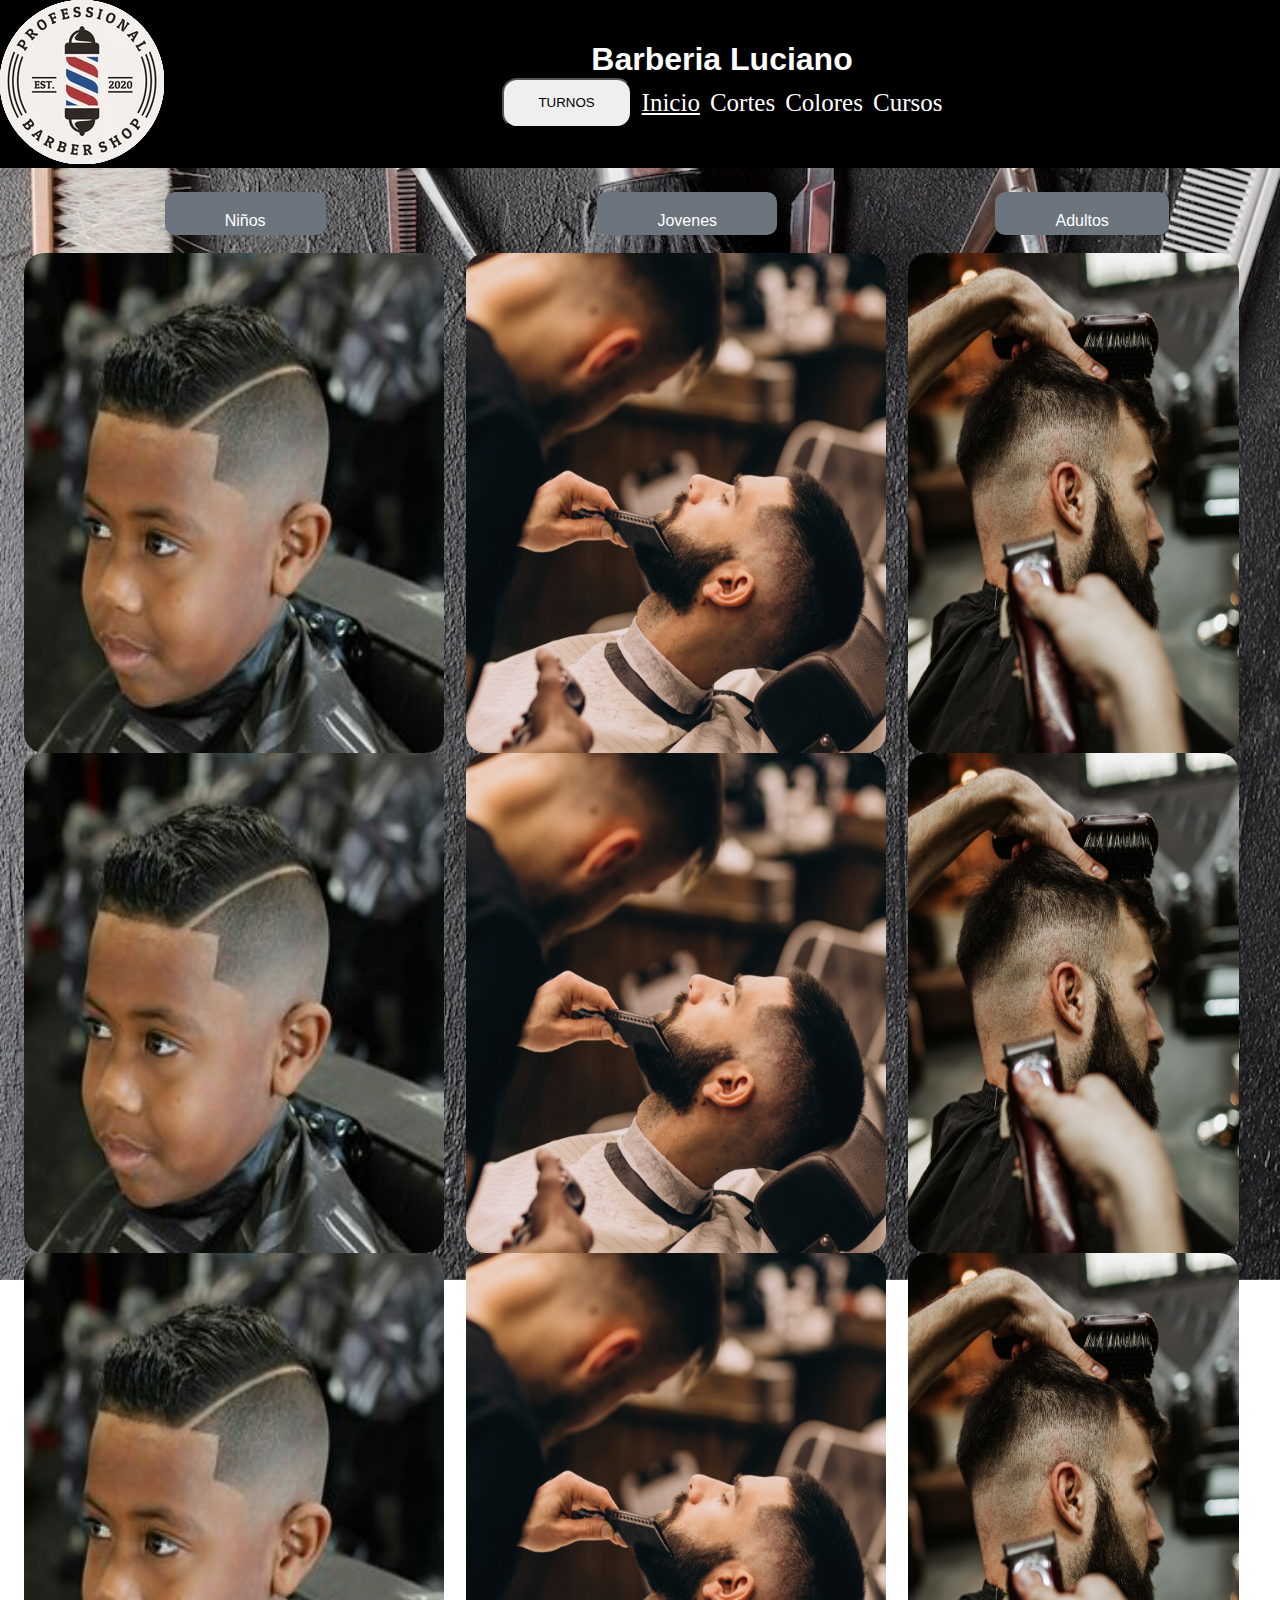
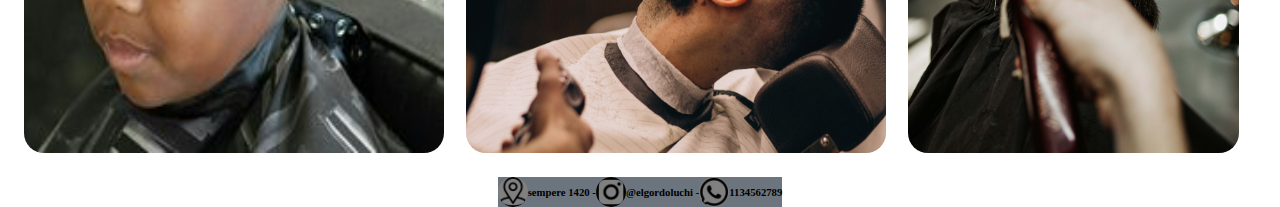
==== index.html @ 37925ba2 "primer commit" ====
<!DOCTYPE html>
<html lang="es">
  <head>
    <meta charset="UTF-8" />
    <meta http-equiv="X-UA-Compatible" content="IE=edge" />
    <meta name="viewport" content="width=device-width, initial-scale=1.0" />
    <link
      href="https://cdn.jsdelivr.net/npm/bootstrap@5.2.2/dist/css/bootstrap.min.css"
      rel="stylesheet"
      integrity="sha384-Zenh87qX5JnK2Jl0vWa8Ck2rdkQ2Bzep5IDxbcnCeuOxjzrPF/et3URy9Bv1WTRi"
      crossorigin="anonymous"
    />
    <link rel="stylesheet" href="./stylo.css" />
    <title>Barberia Luciano</title>
  </head>
  <body>
    <header>
      <section class="encabezado">
        <div>
          <img src="./imagenes/logo oroginal.png" alt="logo">
        </div>
        <div class="hermano">
        <div class="titulo">
          <h1>Barberia Luciano</h1>
        </div>
        <nav >
          
          <ul class="navbar">
            <button class="botonTurno">TURNOS</button>
            <li ><a href="./index.html" class="items active">Inicio</a></li>
           <li > <a href="./pages/cortes.html"class="items">Cortes</a></li>
           <li ><a href="./pages/colores.html"class="items">Colores</a></li>
           <li ><a href="./pages/cursos.html"class="items">Cursos</a></li>
          </ul>
        </nav>
      </div>
      </section>
    </header>
      

  
    
    <section class="cuerpo">
      <main class="tabla dflex">
        <div class="niños col-md-3">
          <div class="imagen_1">
            <p class="subtit">Niños</p>
          </div>
          <br />
          <div>
          <div id="carouselExampleSlidesOnly" class="carousel slide" data-bs-ride="carousel">
            <div class="carousel-inner">
              <div class="carousel-item active">
                <img src="./imagenes/ninos.jpg" class="fotos" alt="...">
              </div>
              <div class="carousel-item">
                <img src="./imagenes/ninos.jpg" class="fotos" alt="...">
              </div>
              <div class="carousel-item">
                <img src="./imagenes/ninos.jpg" class="fotos" alt="...">
              </div>
            </div>
          </div></div>
        </div>
        <div class="jovenes col-md-3">
          <div class="imagen_2">
          <p class="subtit">Jovenes</p>
        </div>
          <br />
          <div>
            <div id="carouselExampleSlidesOnly" class="carousel slide" data-bs-ride="carousel">
              <div class="carousel-inner">
                <div class="carousel-item active">
                  <img src="./imagenes/jovenes.jpg" class="fotos" alt="...">
                </div>
                <div class="carousel-item">
                  <img src="./imagenes/jovenes.jpg" class="fotos" alt="...">
                </div>
                <div class="carousel-item">
                  <img src="./imagenes/jovenes.jpg" class="fotos" alt="...">
                </div>
              </div>
            </div></div>
        </div>
        <div class="adultos col-md-3">
          <div class="imagen_3">
          <p class="subtit">Adultos</p>
          </div>
          <br />
          <div>
            <div id="carouselExampleSlidesOnly" class="carousel slide" data-bs-ride="carousel">
              <div class="carousel-inner">
                <div class="carousel-item active">
                  <img src="./imagenes/adultos.jpg" class="fotos" alt="...">
                </div>
                <div class="carousel-item">
                  <img src="./imagenes/adultos.jpg" class="fotos" alt="...">
                </div>
                <div class="carousel-item">
                  <img src="./imagenes/adultos.jpg" class="fotos" alt="...">
                </div>
              </div>
            </div></div>
        </div>
      </main>
      <footer >
        <div class="pie">
        <h6 class="direccion"><img class="contactos" src="./imagenes/ubicacion.png" alt=""> sempere 1420 -  <img class="contactos" src="./imagenes/instagram.png" alt="">@elgordoluchi - <img class="contactos" src="./imagenes/whatsapp.png" alt=""> 1134562789</h6>
      </div>
      </footer>
    </section>
  </body>
  <script
    src="https://cdn.jsdelivr.net/npm/bootstrap@5.2.2/dist/js/bootstrap.bundle.min.js"
    integrity="sha384-OERcA2EqjJCMA+/3y+gxIOqMEjwtxJY7qPCqsdltbNJuaOe923+mo//f6V8Qbsw3"
    crossorigin="anonymous"
  ></script>
</html>
---- stylo.css ----
* {
    margin: 0;
    padding: 0;
    box-sizing: border-box; }

    body{
        background-image: url(./imagenes/IMG_8724.jpeg);
        background-repeat: no-repeat;
        background-size: 100%;
    }
    
    .titulo{
        font-family:'Poppins', sans-serif; 
        color: white;
        display: flex;
        align-items: center;
        justify-content: center;
        width: 100%;
    }
    
    .tabla{
        margin: 1.5rem;
        display: flex;
        justify-content: space-around;
    }
    .adultos, .jovenes, .niños{
        font-family:'Poppins', sans-serif; 
        display: flex;
        justify-content: center;
        flex-direction: column;
        color: white;
        align-items: center;
    }
    .fotos{
        width: 95%;
        height: 500px;
        border-radius: 20px;
        display: flex;

        
    }



    a {
        text-decoration: none;
        color: white;
    }
    .items.active {
        text-decoration: underline;
    }

   header {
    background-color: black;
   
   }

   .encabezado{
    display: flex;
    align-items: center;
    
   }
    .navbar{
        display: flex;
        color: white;
        list-style-type: none;
        gap: 10px;
        grid-gap: 10px;
        align-items: center;
        justify-content: center;
        font-size: 25px;
    }  
      .botonTurno {
        width: 130px;
        height: 50px;
        border-radius: 15px;
        
    }
    .botonTurno:hover{
        scale: 1.1;
        transition: 1s;
    }
    
    .hermano{
        display: inline;
        align-items: center;
        justify-content: center;
        width: 100%;
       
    }
    
    .contactos {
        height: 30px;
        width: 30px;
        background-color: grey;
        border-radius: 50px;

    }
    footer {
        display: flex;
        justify-content: space-evenly;
    }
    .pie {
        background-color:#6c757d;
        display: flex;
        justify-content: center;
        width: max-content;
    } 
       .direccion{
        margin-bottom: 0;
        display: flex;
        justify-content: center;
        align-items: center;
    }
    .imagen_1 , .imagen_2, .imagen_3{ 
        background-color:#6c757d;
        display: flex;
        justify-content: center;
        width: max-content;
        padding: 20px 60px 5px 60px;
        border-radius: 10px;
    }    
    

    .tabla{
        display: flex;
        justify-content: center;
    }
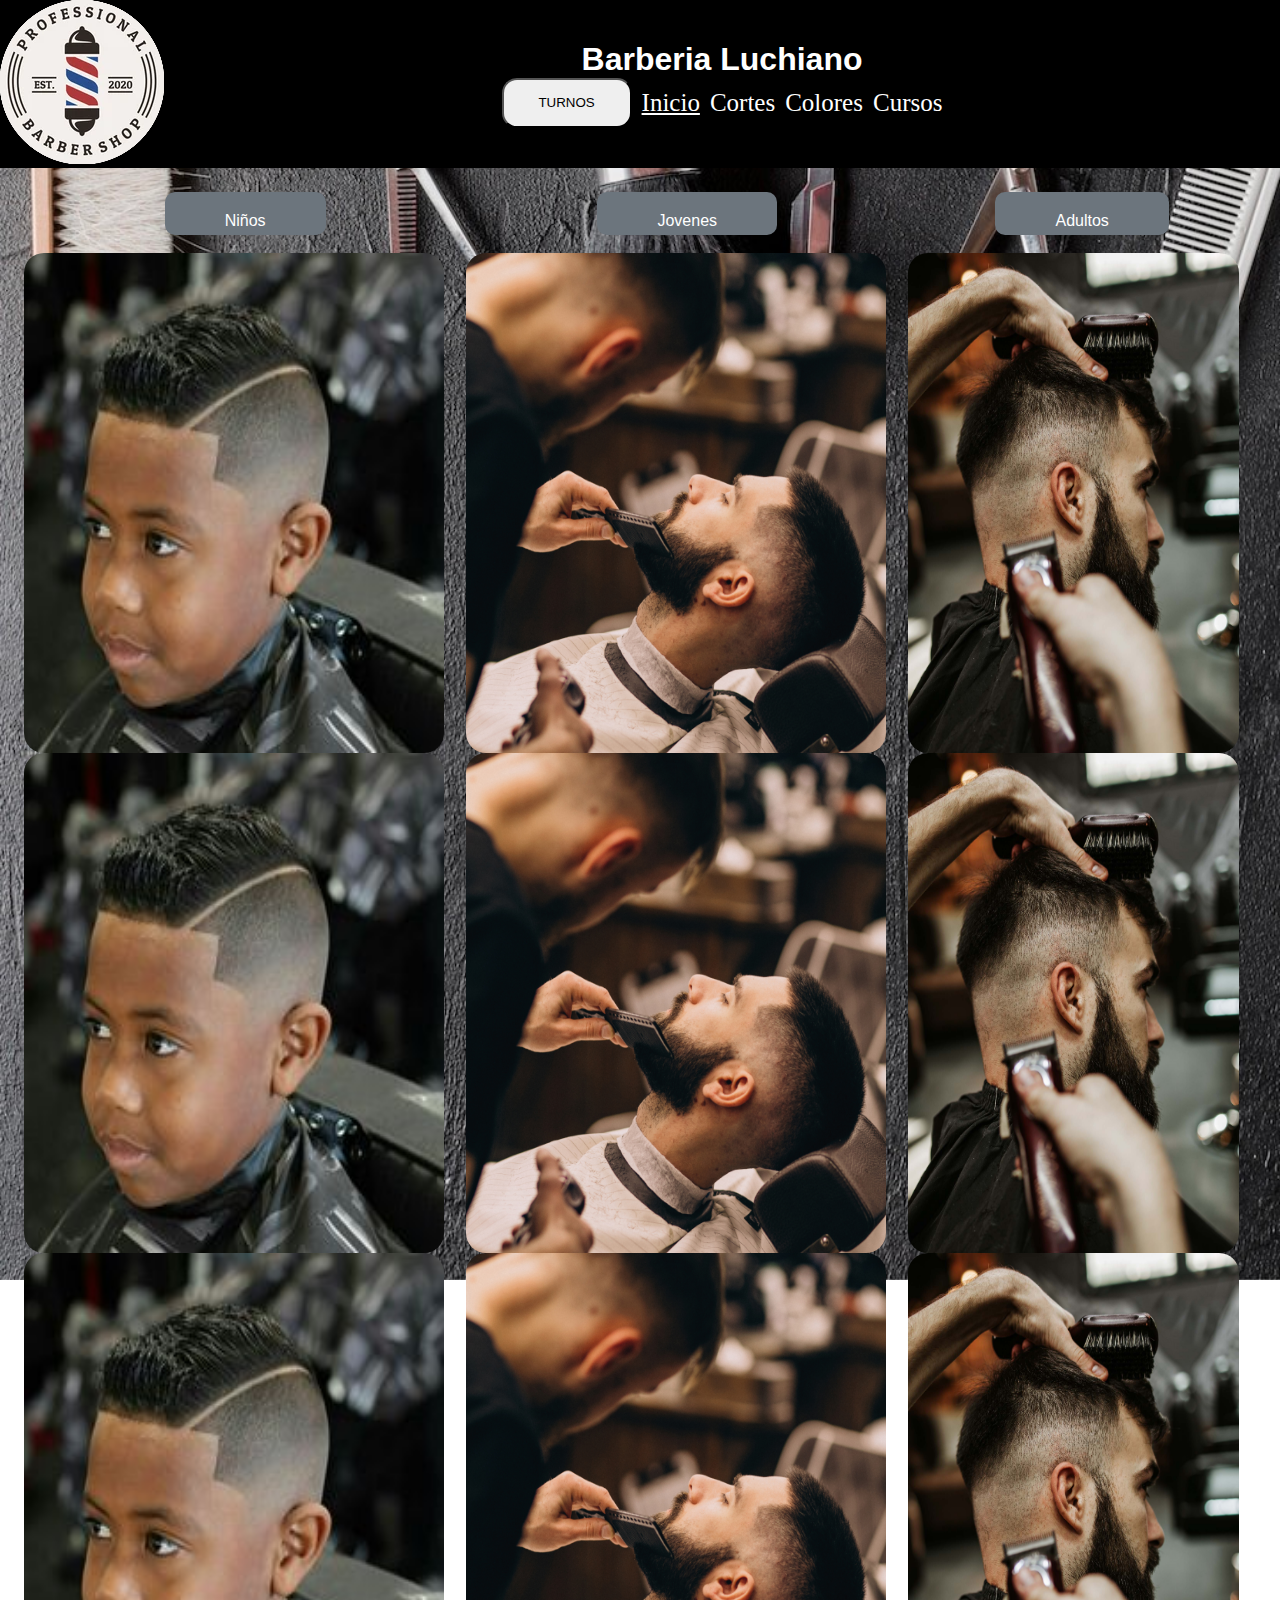
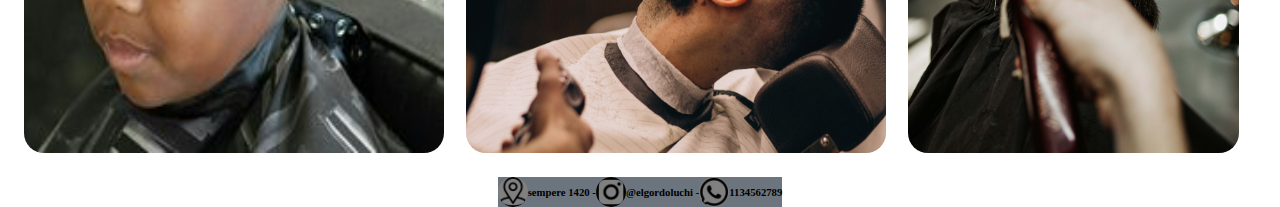
==== commit f2d05bd7: "modifique el titulo" ====
--- a/index.html
+++ b/index.html
@@ -17,29 +17,25 @@
     <header>
       <section class="encabezado">
         <div>
-          <img src="./imagenes/logo oroginal.png" alt="logo">
+          <img src="./imagenes/logo oroginal.png" alt="logo" />
         </div>
         <div class="hermano">
-        <div class="titulo">
-          <h1>Barberia Luciano</h1>
+          <div class="titulo">
+            <h1>Barberia Luchiano</h1>
+          </div>
+          <nav>
+            <ul class="navbar">
+              <button class="botonTurno">TURNOS</button>
+              <li><a href="./index.html" class="items active">Inicio</a></li>
+              <li><a href="./pages/cortes.html" class="items">Cortes</a></li>
+              <li><a href="./pages/colores.html" class="items">Colores</a></li>
+              <li><a href="./pages/cursos.html" class="items">Cursos</a></li>
+            </ul>
+          </nav>
         </div>
-        <nav >
-          
-          <ul class="navbar">
-            <button class="botonTurno">TURNOS</button>
-            <li ><a href="./index.html" class="items active">Inicio</a></li>
-           <li > <a href="./pages/cortes.html"class="items">Cortes</a></li>
-           <li ><a href="./pages/colores.html"class="items">Colores</a></li>
-           <li ><a href="./pages/cursos.html"class="items">Cursos</a></li>
-          </ul>
-        </nav>
-      </div>
       </section>
     </header>
-      
 
-  
-    
     <section class="cuerpo">
       <main class="tabla dflex">
         <div class="niños col-md-3">
@@ -48,65 +44,90 @@
           </div>
           <br />
           <div>
-          <div id="carouselExampleSlidesOnly" class="carousel slide" data-bs-ride="carousel">
-            <div class="carousel-inner">
-              <div class="carousel-item active">
-                <img src="./imagenes/ninos.jpg" class="fotos" alt="...">
-              </div>
-              <div class="carousel-item">
-                <img src="./imagenes/ninos.jpg" class="fotos" alt="...">
-              </div>
-              <div class="carousel-item">
-                <img src="./imagenes/ninos.jpg" class="fotos" alt="...">
+            <div
+              id="carouselExampleSlidesOnly"
+              class="carousel slide"
+              data-bs-ride="carousel"
+            >
+              <div class="carousel-inner">
+                <div class="carousel-item active">
+                  <img src="./imagenes/ninos.jpg" class="fotos" alt="..." />
+                </div>
+                <div class="carousel-item">
+                  <img src="./imagenes/ninos.jpg" class="fotos" alt="..." />
+                </div>
+                <div class="carousel-item">
+                  <img src="./imagenes/ninos.jpg" class="fotos" alt="..." />
+                </div>
               </div>
             </div>
-          </div></div>
+          </div>
         </div>
         <div class="jovenes col-md-3">
           <div class="imagen_2">
-          <p class="subtit">Jovenes</p>
-        </div>
+            <p class="subtit">Jovenes</p>
+          </div>
           <br />
           <div>
-            <div id="carouselExampleSlidesOnly" class="carousel slide" data-bs-ride="carousel">
+            <div
+              id="carouselExampleSlidesOnly"
+              class="carousel slide"
+              data-bs-ride="carousel"
+            >
               <div class="carousel-inner">
                 <div class="carousel-item active">
-                  <img src="./imagenes/jovenes.jpg" class="fotos" alt="...">
+                  <img src="./imagenes/jovenes.jpg" class="fotos" alt="..." />
                 </div>
                 <div class="carousel-item">
-                  <img src="./imagenes/jovenes.jpg" class="fotos" alt="...">
+                  <img src="./imagenes/jovenes.jpg" class="fotos" alt="..." />
                 </div>
                 <div class="carousel-item">
-                  <img src="./imagenes/jovenes.jpg" class="fotos" alt="...">
+                  <img src="./imagenes/jovenes.jpg" class="fotos" alt="..." />
                 </div>
               </div>
-            </div></div>
+            </div>
+          </div>
         </div>
         <div class="adultos col-md-3">
           <div class="imagen_3">
-          <p class="subtit">Adultos</p>
+            <p class="subtit">Adultos</p>
           </div>
           <br />
           <div>
-            <div id="carouselExampleSlidesOnly" class="carousel slide" data-bs-ride="carousel">
+            <div
+              id="carouselExampleSlidesOnly"
+              class="carousel slide"
+              data-bs-ride="carousel"
+            >
               <div class="carousel-inner">
                 <div class="carousel-item active">
-                  <img src="./imagenes/adultos.jpg" class="fotos" alt="...">
+                  <img src="./imagenes/adultos.jpg" class="fotos" alt="..." />
                 </div>
                 <div class="carousel-item">
-                  <img src="./imagenes/adultos.jpg" class="fotos" alt="...">
+                  <img src="./imagenes/adultos.jpg" class="fotos" alt="..." />
                 </div>
                 <div class="carousel-item">
-                  <img src="./imagenes/adultos.jpg" class="fotos" alt="...">
+                  <img src="./imagenes/adultos.jpg" class="fotos" alt="..." />
                 </div>
               </div>
-            </div></div>
+            </div>
+          </div>
         </div>
       </main>
-      <footer >
+      <footer>
         <div class="pie">
-        <h6 class="direccion"><img class="contactos" src="./imagenes/ubicacion.png" alt=""> sempere 1420 -  <img class="contactos" src="./imagenes/instagram.png" alt="">@elgordoluchi - <img class="contactos" src="./imagenes/whatsapp.png" alt=""> 1134562789</h6>
-      </div>
+          <h6 class="direccion">
+            <img class="contactos" src="./imagenes/ubicacion.png" alt="" />
+            sempere 1420 -
+            <img
+              class="contactos"
+              src="./imagenes/instagram.png"
+              alt=""
+            />@elgordoluchi -
+            <img class="contactos" src="./imagenes/whatsapp.png" alt="" />
+            1134562789
+          </h6>
+        </div>
       </footer>
     </section>
   </body>
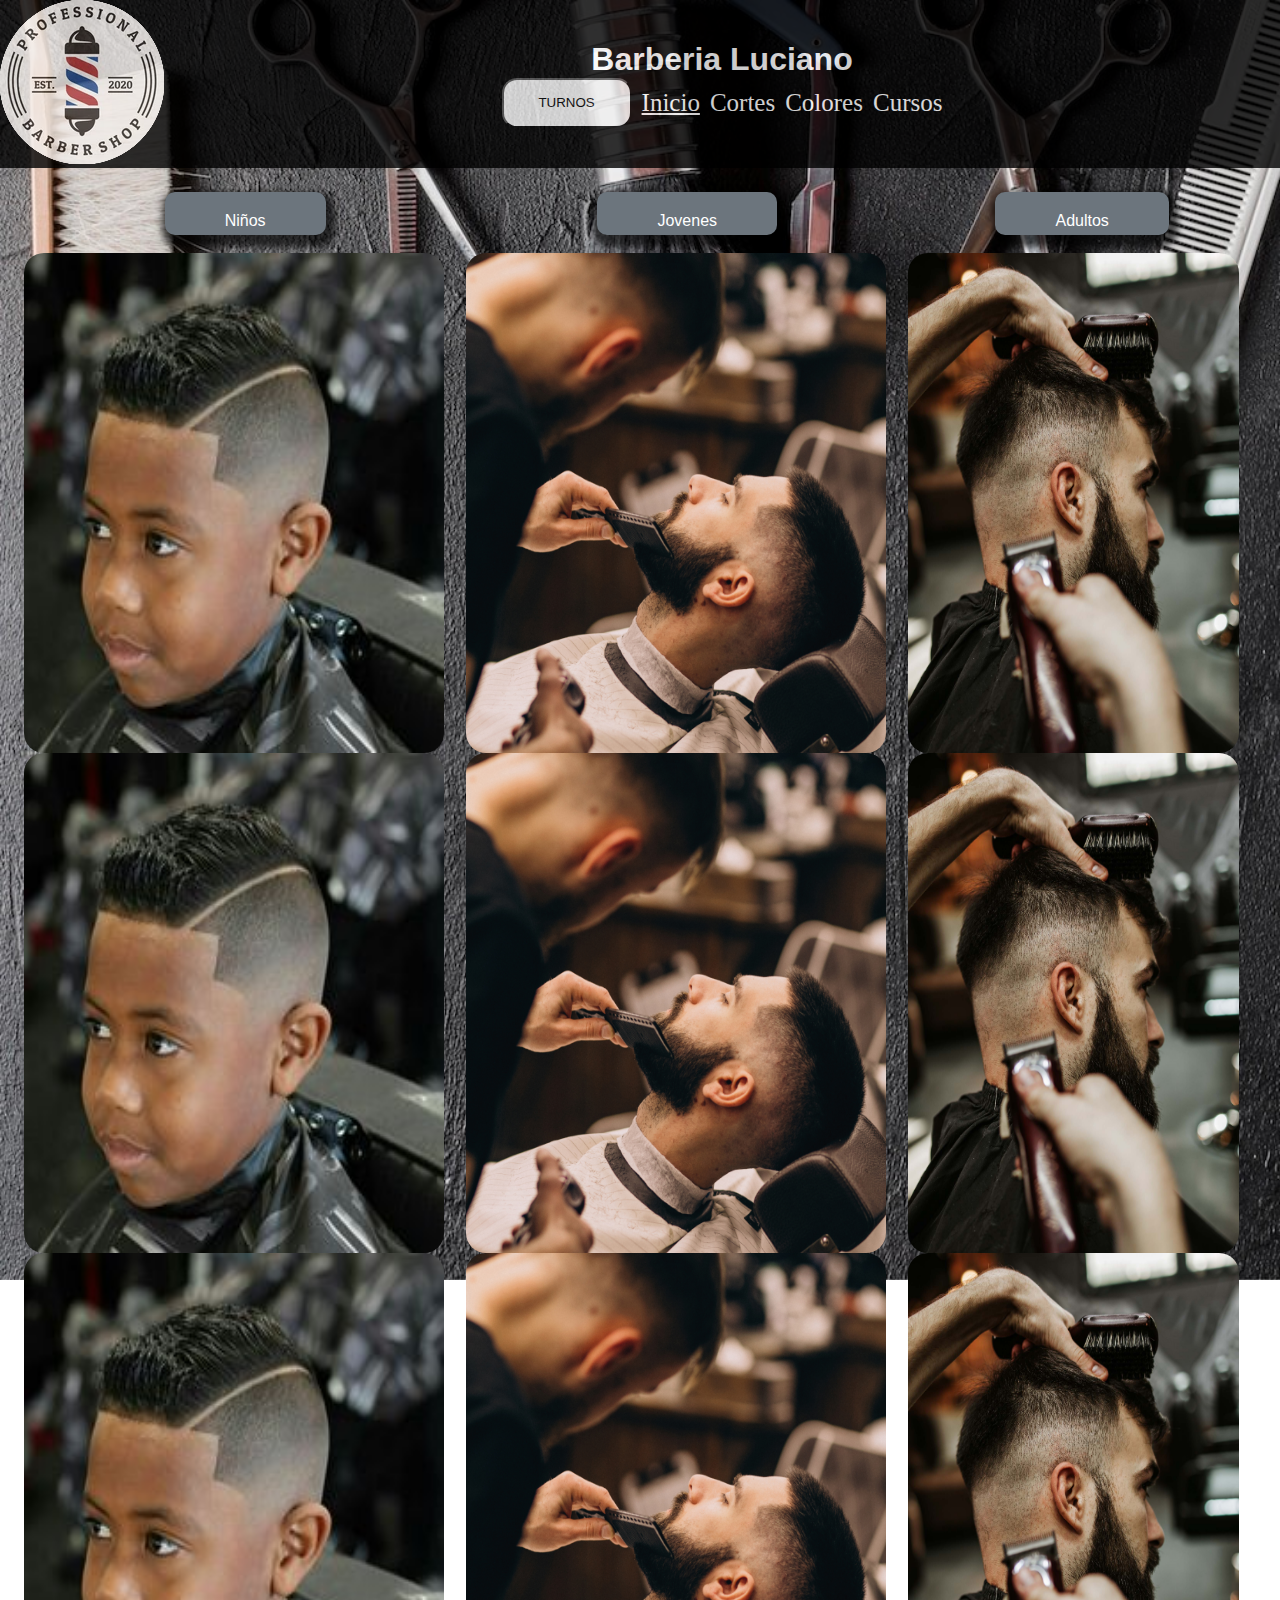
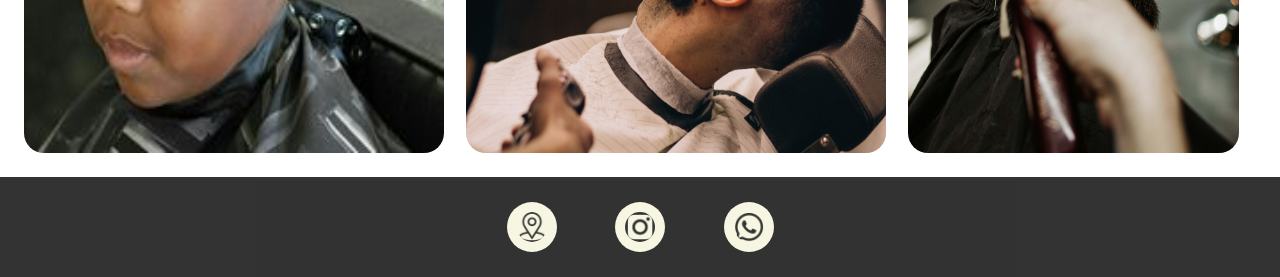
==== commit 7c9302d1: "retocando index, iniciando cortes" ====
--- a/index.html
+++ b/index.html
@@ -16,12 +16,12 @@
   <body>
     <header>
       <section class="encabezado">
-        <div>
+        <div class="Logopr">
           <img src="./imagenes/logo oroginal.png" alt="logo" />
         </div>
         <div class="hermano">
           <div class="titulo">
-            <h1>Barberia Luchiano</h1>
+            <h1>Barberia Luciano</h1>
           </div>
           <nav>
             <ul class="navbar">
@@ -116,17 +116,17 @@
       </main>
       <footer>
         <div class="pie">
-          <h6 class="direccion">
+          <h3 class="direccion">
             <img class="contactos" src="./imagenes/ubicacion.png" alt="" />
-            sempere 1420 -
+            
             <img
               class="contactos"
               src="./imagenes/instagram.png"
               alt=""
-            />@elgordoluchi -
+            />
             <img class="contactos" src="./imagenes/whatsapp.png" alt="" />
-            1134562789
-          </h6>
+            
+          </h3>
         </div>
       </footer>
     </section>
--- a/stylo.css
+++ b/stylo.css
@@ -54,6 +54,7 @@
 
    header {
     background-color: black;
+    opacity: 80%;
    
    }
 
@@ -103,16 +104,22 @@
         justify-content: space-evenly;
     }
     .pie {
-        background-color:#6c757d;
-        display: flex;
-        justify-content: center;
-        width: max-content;
+        background-color:black;
+        color: white;
+        display: flex;
+        justify-content: center;
+        width: 100%;
+        height: 100px;
+        opacity: 80%;
     } 
        .direccion{
         margin-bottom: 0;
         display: flex;
-        justify-content: center;
-        align-items: center;
+        justify-content: space-evenly;
+        align-items: center;
+        width: 30%
+        
+        ;
     }
     .imagen_1 , .imagen_2, .imagen_3{ 
         background-color:#6c757d;
@@ -128,7 +135,68 @@
         display: flex;
         justify-content: center;
     }
-
-    
-    
-
+.contactos{
+    background-color: beige;
+    padding: 10px;
+    width: 50px;
+    height: 50px;
+}
+    
+    .imagen_1, .imagen_2, .imagen_3{
+        box-shadow:3px 6px 6px 6px rgba(0, 0, 0, 0.648);
+    }
+
+
+
+
+
+
+.cuerpo_cortes{
+    display: flex;
+    gap: 10px;
+
+}
+.imgcortes_1{
+width: 300px;
+border: solid blanchedalmond;
+padding: 10px;
+
+
+
+}
+.im1{
+    max-width: 100%;
+}
+
+.imgcortes_2{
+    width: 300px;
+    height: 30%;
+    border: solid blanchedalmond;
+    padding: 10px;
+    ;
+    }
+    .im1{
+        max-width: 100%;
+    }
+
+.imgcortes_3{
+        width: 300px;
+        
+        border: solid blanchedalmond;
+        padding: 10px;
+        ;
+}
+.imgcortes_4{
+            width: 300px;
+            
+            border: solid blanchedalmond;
+            padding: 10px;
+            ;
+}
+.imgcortes_5{
+    width: 300px;
+    
+    border: solid blanchedalmond;
+    padding: 10px;
+    ;
+    }